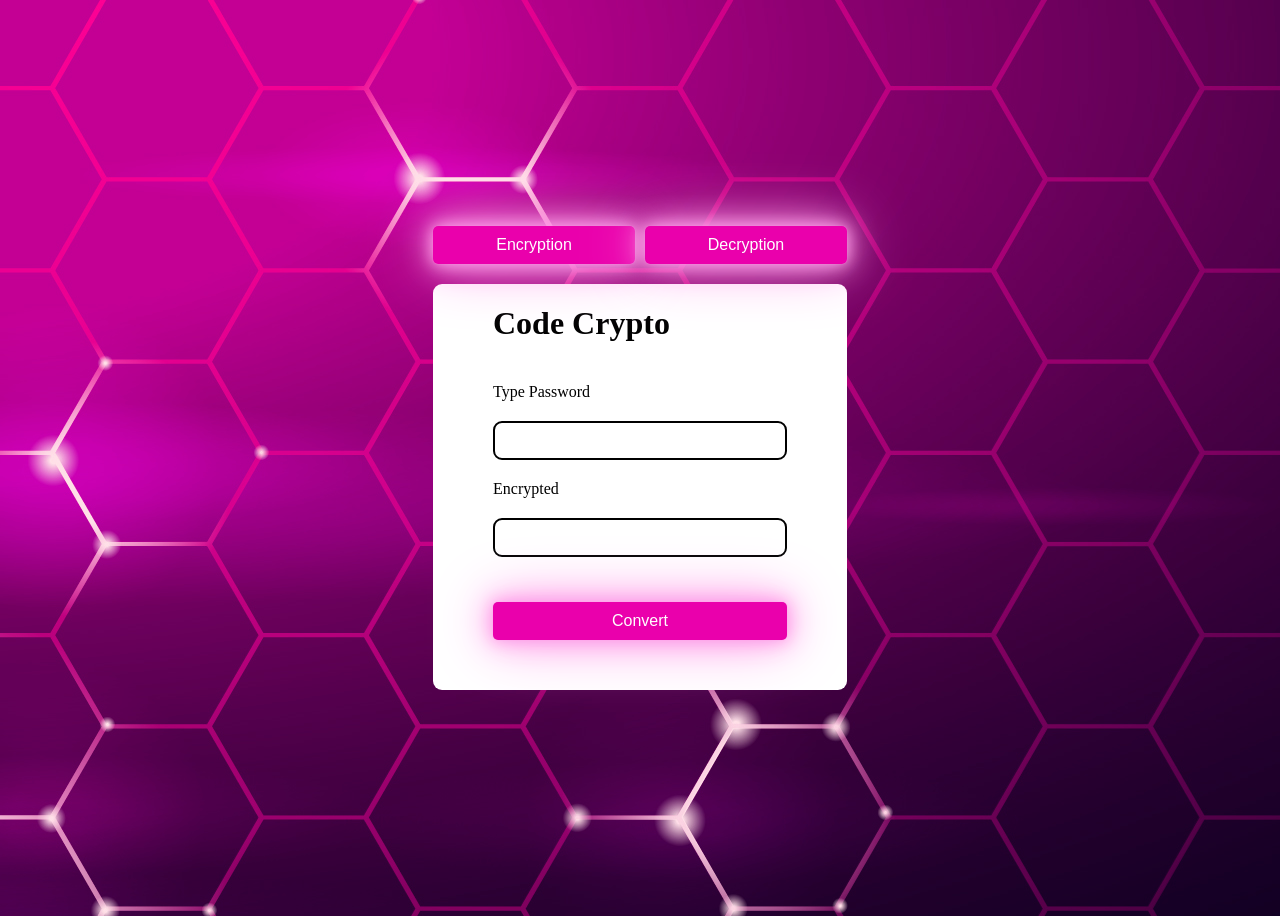
==== html.html @ 015021e9 "first commit" ====
<!DOCTYPE html>
<html lang="en">
<head>
    <meta charset="UTF-8">
    <meta name="viewport" content="width=device-width, initial-scale=1.0">
    <link rel="stylesheet" href="css.css">
    <title>Crypto</title>
</head>
<body>
    <div>
        <div class="enc-buttons">
            <button class="enc" id="enc">Encryption</button>
            <button class="enc" id="dec">Decryption</button>
        </div>
        <div class="global1 G">
            <h1>Code Crypto</h1>
            <label for="password">Type Password</label>
            <input type="text" id="password">
            <label for="encrypted">Encrypted</label>
            <div class="input" id="encrypted"></div>
            <button type="button" class="glowing-button" id="convert">Convert</button>
        </div>
        <div class="global G">
            <h1>Code Crypto</h1>
            <label for="password">Decryption</label>
            <input type="text" id="password-dec">
            <label for="encrypted">Password</label>
            <div class="input" id="decrypted"></div>
            <button type="button" class="glowing-button" id="convert-dec">Convert</button>
        </div>
    </div>
    <script src="script.js"></script>
</body>
</html>
---- css.css ----
body {
    display: flex;
    justify-content: center;
    align-items: center;
    background-image: url(HOME.jpg);
    height: 100vh;
}

.enc-buttons {
    display: grid;
    gap: 10PX;
    grid-template-columns: 1fr 1fr;
    margin-bottom: 20PX;
}

.enc{
   padding: 10PX 20PX;
   border-radius: 8PX;
   border: none;
   font-size: 16px;
   color: white;
   background-color: #ea00ac;
   border: none;
   border-radius: 5px;
   position: relative;
   box-shadow: 0 0 1px #fd9de8, 0 0 15px #fd9de8, 0 0 30px #fd9de8, 0 0 60px #fd9de8;
}

.enc:hover {
    box-shadow: 0 0 5px #fd9de8, 0 0 10px #fd9de8, 0 0 20px #fd9de8, 0 0 40px #fd9de8;
    transform: scale(1.05);
}

.encn:active {
    box-shadow: 0 0 5px #fd9de8, 0 0 10px #fd9de8, 0 0 20px #fd9de8, 0 0 40px #fd9de8;
    transform: scale(1.05);
}

.G {
    padding: 0 60px 30px 60px;
    background-color:white;
    display: grid;
    row-gap: 20px;
    border-radius: 9px;
    box-shadow: 0 0 1px #4f4f4f, 0 0 px #4f4f4f, 0 0 30px #4f4f4f, 0 0 60px #4f4f4f;
}

input {
    padding: 10px;
    border-radius: 9px;
    border: 2px solid #000;
}

.input {
    width: 270px;
    height: 15px;
    padding: 10px;
    border-radius: 9px;
    border: 2px solid #000;
}

.glowing-button {
    display: inline-block;
    padding: 10px 20px;
    font-size: 16px;
    color: white;
    background-color: #ea00ac;
    border: none;
    border-radius: 5px;
    position: relative;
    box-shadow: 0 0 1px #fd9de8, 0 0 15px #fd9de8, 0 0 30px #fd9de8, 0 0 60px #fd9de8;
    margin-top: 25px;
    margin-bottom: 20px;
}

.glowing-button:hover {
    box-shadow: 0 0 5px #fd9de8, 0 0 10px #fd9de8, 0 0 20px #fd9de8, 0 0 40px #fd9de8;
    transform: scale(1.05);
}

.glowing-button:active {
    box-shadow: 0 0 5px #fd9de8, 0 0 10px #fd9de8, 0 0 20px #fd9de8, 0 0 40px #fd9de8;
    transform: scale(1.05);
}

.glowing-button::before {
    content: '★';
    position: absolute;
    top: -10px;
    right: -10px;
    font-size: 24px;
    color: #7e0063;
    opacity: 0;
    transition: opacity 0.3s ease-in-out;
}

.glowing-button:hover::before {
    opacity: 1;
}

.glowing-button:active::before {
    opacity: 0.5;
}
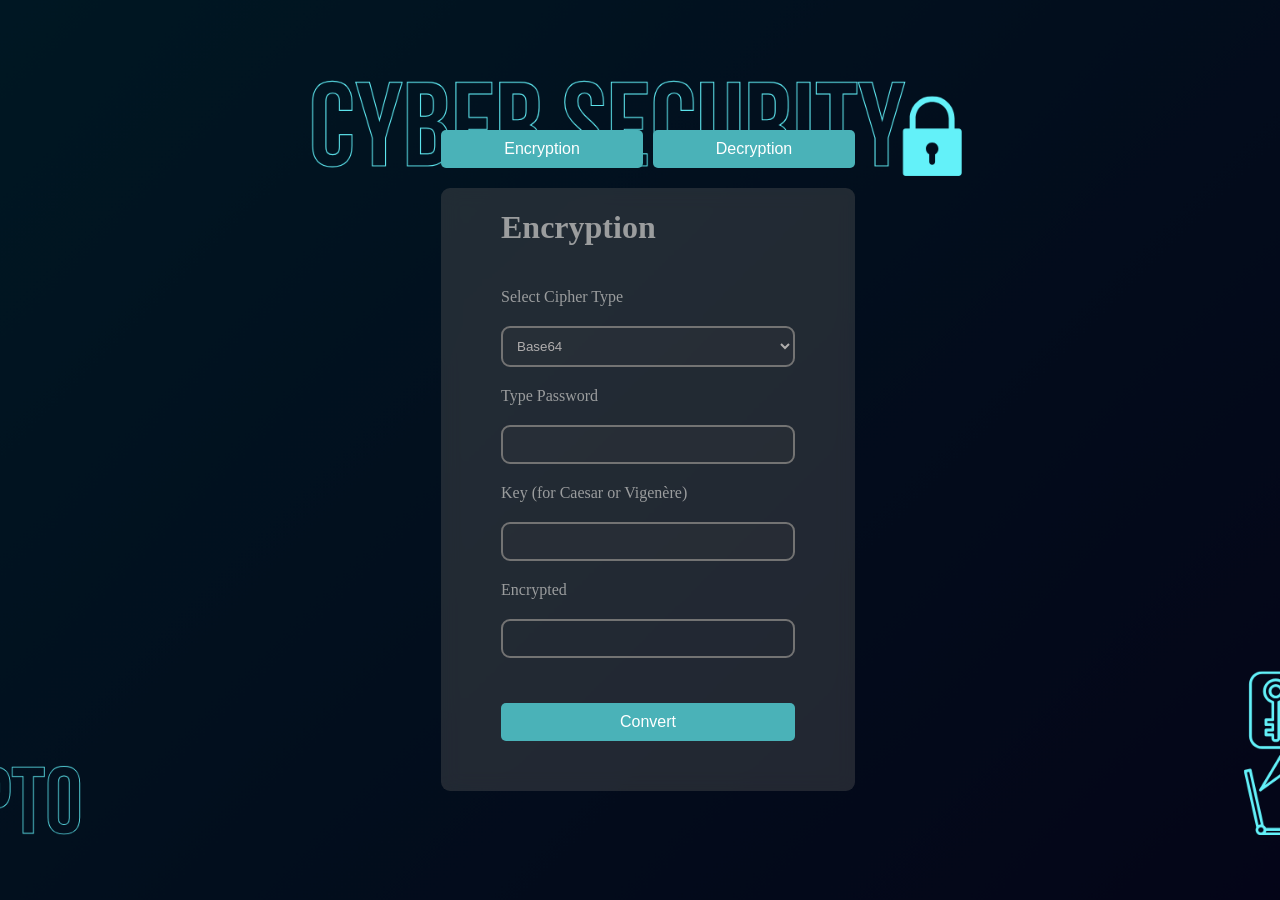
==== commit 85e15e24: "change style" ====
--- a/html.html
+++ b/html.html
@@ -3,6 +3,7 @@
 <head>
     <meta charset="UTF-8">
     <meta name="viewport" content="width=device-width, initial-scale=1.0">
+    <link rel="icon" href="icon.png">
     <link rel="stylesheet" href="css.css">
     <title>Crypto</title>
 </head>
@@ -13,18 +14,34 @@
             <button class="enc" id="dec">Decryption</button>
         </div>
         <div class="global1 G">
-            <h1>Code Crypto</h1>
+            <h1>Encryption</h1>
+            <label for="cipherType">Select Cipher Type</label>
+            <select id="cipherType">
+                <option value="base64">Base64</option>
+                <option value="caesar">Caesar Cipher</option>
+                <option value="vigenere">Vigenère Cipher</option>
+            </select>
             <label for="password">Type Password</label>
             <input type="text" id="password">
+            <label for="key">Key (for Caesar or Vigenère)</label>
+            <input type="text" id="key">
             <label for="encrypted">Encrypted</label>
             <div class="input" id="encrypted"></div>
             <button type="button" class="glowing-button" id="convert">Convert</button>
         </div>
         <div class="global G">
-            <h1>Code Crypto</h1>
-            <label for="password">Decryption</label>
+            <h1>Decryption</h1>
+            <label for="cipherTypeDec">Select Cipher Type</label>
+            <select id="cipherTypeDec">
+                <option value="base64">Base64</option>
+                <option value="caesar">Caesar Cipher</option>
+                <option value="vigenere">Vigenère Cipher</option>
+            </select>
+            <label for="password-dec">Type Encrypted Text</label>
             <input type="text" id="password-dec">
-            <label for="encrypted">Password</label>
+            <label for="key-dec">Key (for Caesar or Vigenère)</label>
+            <input type="text" id="key-dec">
+            <label for="decrypted">Decrypted</label>
             <div class="input" id="decrypted"></div>
             <button type="button" class="glowing-button" id="convert-dec">Convert</button>
         </div>
--- a/css.css
+++ b/css.css
@@ -1,9 +1,16 @@
 body {
+    margin-top: 100PX;
     display: flex;
     justify-content: center;
     align-items: center;
-    background-image: url(HOME.jpg);
-    height: 100vh;
+    background-image: url(HOME.png);
+    background-size: cover;
+    background-repeat: no-repeat;
+    background-position: center;
+    background-attachment: fixed;
+    height: 100%;
+    width: 100%;
+    overflow-x: hidden;
 }
 
 .enc-buttons {
@@ -14,33 +21,35 @@
 }
 
 .enc{
+   margin-top: 30PX;
    padding: 10PX 20PX;
    border-radius: 8PX;
    border: none;
    font-size: 16px;
    color: white;
-   background-color: #ea00ac;
+   background-color: #4ab2b8;
    border: none;
    border-radius: 5px;
-   position: relative;
-   box-shadow: 0 0 1px #fd9de8, 0 0 15px #fd9de8, 0 0 30px #fd9de8, 0 0 60px #fd9de8;
+   position: relative; 
 }
 
 .enc:hover {
-    box-shadow: 0 0 5px #fd9de8, 0 0 10px #fd9de8, 0 0 20px #fd9de8, 0 0 40px #fd9de8;
+   
     transform: scale(1.05);
 }
 
 .encn:active {
-    box-shadow: 0 0 5px #fd9de8, 0 0 10px #fd9de8, 0 0 20px #fd9de8, 0 0 40px #fd9de8;
+   
     transform: scale(1.05);
 }
 
 .G {
     padding: 0 60px 30px 60px;
-    background-color:white;
+    background-color:rgba(94, 94, 94, 0.355);
+    backdrop-filter: blur(10px);
     display: grid;
     row-gap: 20px;
+    color: rgb(155, 157, 158);
     border-radius: 9px;
     box-shadow: 0 0 1px #4f4f4f, 0 0 px #4f4f4f, 0 0 30px #4f4f4f, 0 0 60px #4f4f4f;
 }
@@ -48,15 +57,23 @@
 input {
     padding: 10px;
     border-radius: 9px;
-    border: 2px solid #000;
+    border: 2px solid #737373;
+    background-color: #4f4f4f1e;
+    color: #b0aeae;
 }
-
+select{
+    padding: 10px;
+    border-radius: 9px;
+    border: 2px solid #737373;
+    background-color: #4f4f4f1e;
+    color: #b0aeae;
+}
 .input {
     width: 270px;
     height: 15px;
     padding: 10px;
     border-radius: 9px;
-    border: 2px solid #000;
+    border: 2px solid #737373;
 }
 
 .glowing-button {
@@ -64,22 +81,22 @@
     padding: 10px 20px;
     font-size: 16px;
     color: white;
-    background-color: #ea00ac;
+    background-color: #4ab2b8;
     border: none;
     border-radius: 5px;
     position: relative;
-    box-shadow: 0 0 1px #fd9de8, 0 0 15px #fd9de8, 0 0 30px #fd9de8, 0 0 60px #fd9de8;
+  
     margin-top: 25px;
     margin-bottom: 20px;
 }
 
 .glowing-button:hover {
-    box-shadow: 0 0 5px #fd9de8, 0 0 10px #fd9de8, 0 0 20px #fd9de8, 0 0 40px #fd9de8;
+   
     transform: scale(1.05);
 }
 
 .glowing-button:active {
-    box-shadow: 0 0 5px #fd9de8, 0 0 10px #fd9de8, 0 0 20px #fd9de8, 0 0 40px #fd9de8;
+   
     transform: scale(1.05);
 }
 
@@ -89,7 +106,7 @@
     top: -10px;
     right: -10px;
     font-size: 24px;
-    color: #7e0063;
+    color: #00fbff;
     opacity: 0;
     transition: opacity 0.3s ease-in-out;
 }
@@ -101,3 +118,6 @@
 .glowing-button:active::before {
     opacity: 0.5;
 }
+.global{
+    display: none;
+}
